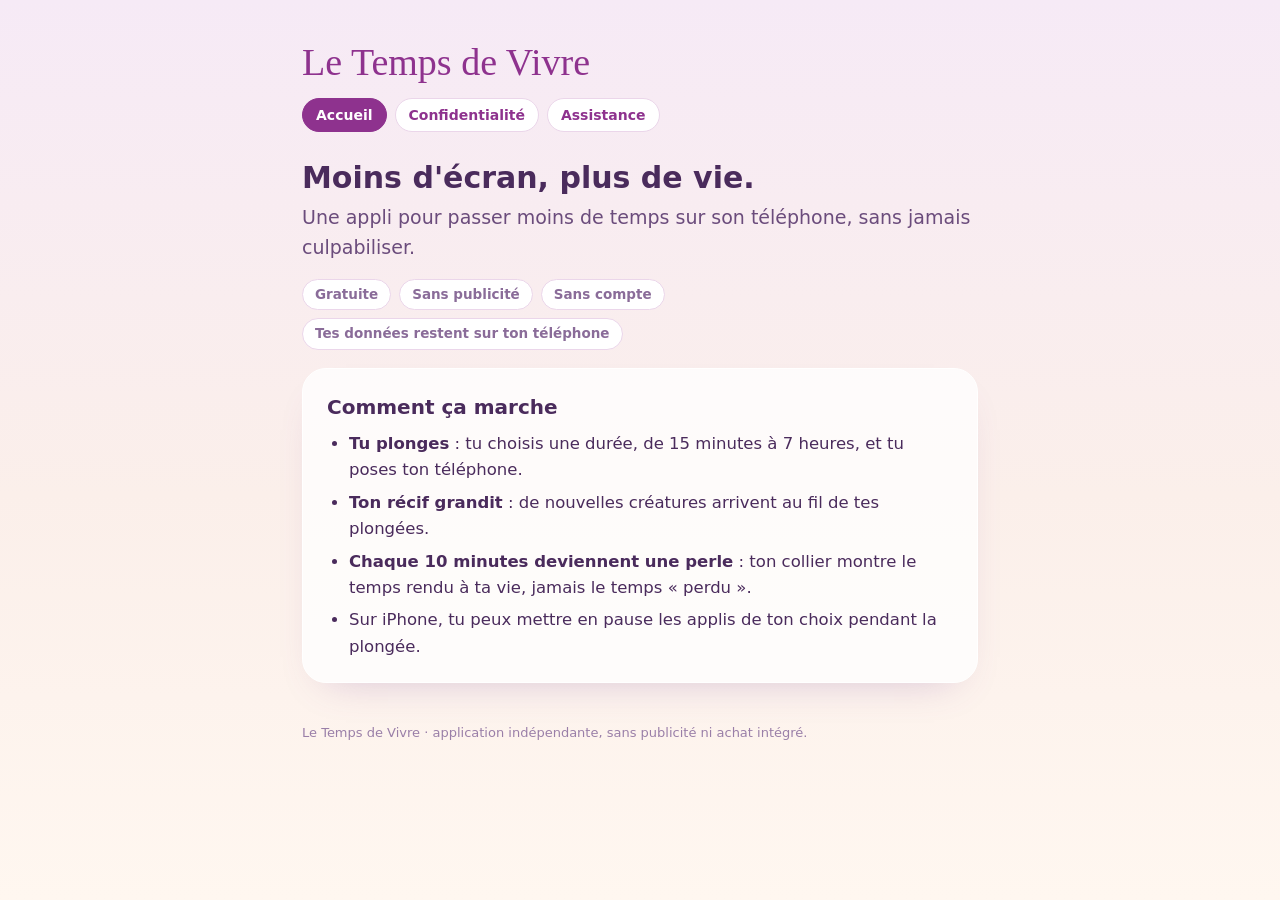
==== index.html @ ebf04ffc "Site de Le Temps de Vivre : accueil, confidentialité, assistance Co-Authored-By: Claude Opus 5.5 <no" ====
<!DOCTYPE html>
<html lang="fr">
<head>
<meta charset="utf-8">
<meta name="viewport" content="width=device-width, initial-scale=1">
<title>Le Temps de Vivre · Moins d'écran, plus de vie</title>
<meta name="description" content="Une appli gratuite, sans pub et sans compte pour passer moins de temps sur son téléphone, sans culpabiliser.">
<link rel="stylesheet" href="style.css">
</head>
<body>
<main>
<header>
  <a class="logo" href="./">Le Temps de Vivre</a>
  <nav><a href="./" aria-current="page">Accueil</a><a href="confidentialite.html">Confidentialité</a><a href="assistance.html">Assistance</a></nav>
</header>

<h1>Moins d'écran, plus de vie.</h1>
<p class="lead">Une appli pour passer moins de temps sur son téléphone, sans jamais culpabiliser.</p>
<div class="badges"><span>Gratuite</span><span>Sans publicité</span><span>Sans compte</span><span>Tes données restent sur ton téléphone</span></div>

<div class="card">
  <h2 style="margin-top:0">Comment ça marche</h2>
  <ul>
    <li><b>Tu plonges</b> : tu choisis une durée, de 15 minutes à 7 heures, et tu poses ton téléphone.</li>
    <li><b>Ton récif grandit</b> : de nouvelles créatures arrivent au fil de tes plongées.</li>
    <li><b>Chaque 10 minutes deviennent une perle</b> : ton collier montre le temps rendu à ta vie, jamais le temps « perdu ».</li>
    <li>Sur iPhone, tu peux mettre en pause les applis de ton choix pendant la plongée.</li>
  </ul>
</div>

<footer>Le Temps de Vivre · application indépendante, sans publicité ni achat intégré.</footer>
</main>
</body>
</html>
---- style.css ----
*{box-sizing:border-box;margin:0;padding:0}
body{font-family:system-ui,-apple-system,"Segoe UI",Roboto,sans-serif;color:#4A2B5C;line-height:1.6;background:linear-gradient(180deg,#F6EAF6 0%,#FBEFEA 55%,#FFF7F0 100%);min-height:100vh}
main{max-width:720px;margin:0 auto;padding:40px 22px 64px}
header{margin-bottom:28px}
.logo{font-family:"Brush Script MT","Snell Roundhand",cursive;font-size:38px;color:#8E328E;text-decoration:none;line-height:1.2}
nav{display:flex;flex-wrap:wrap;gap:8px;margin-top:12px}
nav a{font-size:14px;font-weight:600;padding:5px 13px;border-radius:999px;background:#fff;border:1px solid #EBD6EA;color:#8E328E;text-decoration:none}
nav a[aria-current]{background:#8E328E;color:#fff;border-color:#8E328E}
h1{font-size:30px;line-height:1.2;margin:8px 0 6px}
h2{font-size:20px;margin:30px 0 8px}
p,li{font-size:16.5px}
p+p{margin-top:10px}
ul{margin:8px 0 0 22px}
li+li{margin-top:6px}
.card{background:#FFFFFFC8;border:1px solid #fff;border-radius:24px;padding:22px 24px;box-shadow:0 18px 40px -24px #7A4A9A55;margin-top:18px}
.muted{color:#8A6C99;font-size:14px}
.lead{font-size:19px;color:#6B4C7C}
a{color:#8E328E}
.badges{display:flex;flex-wrap:wrap;gap:8px;margin-top:16px}
.badges span{font-size:13.5px;font-weight:600;padding:4px 12px;border-radius:999px;background:#fff;border:1px solid #EBD6EA;color:#8A6C99}
footer{margin-top:40px;font-size:13px;color:#9A7FA8}
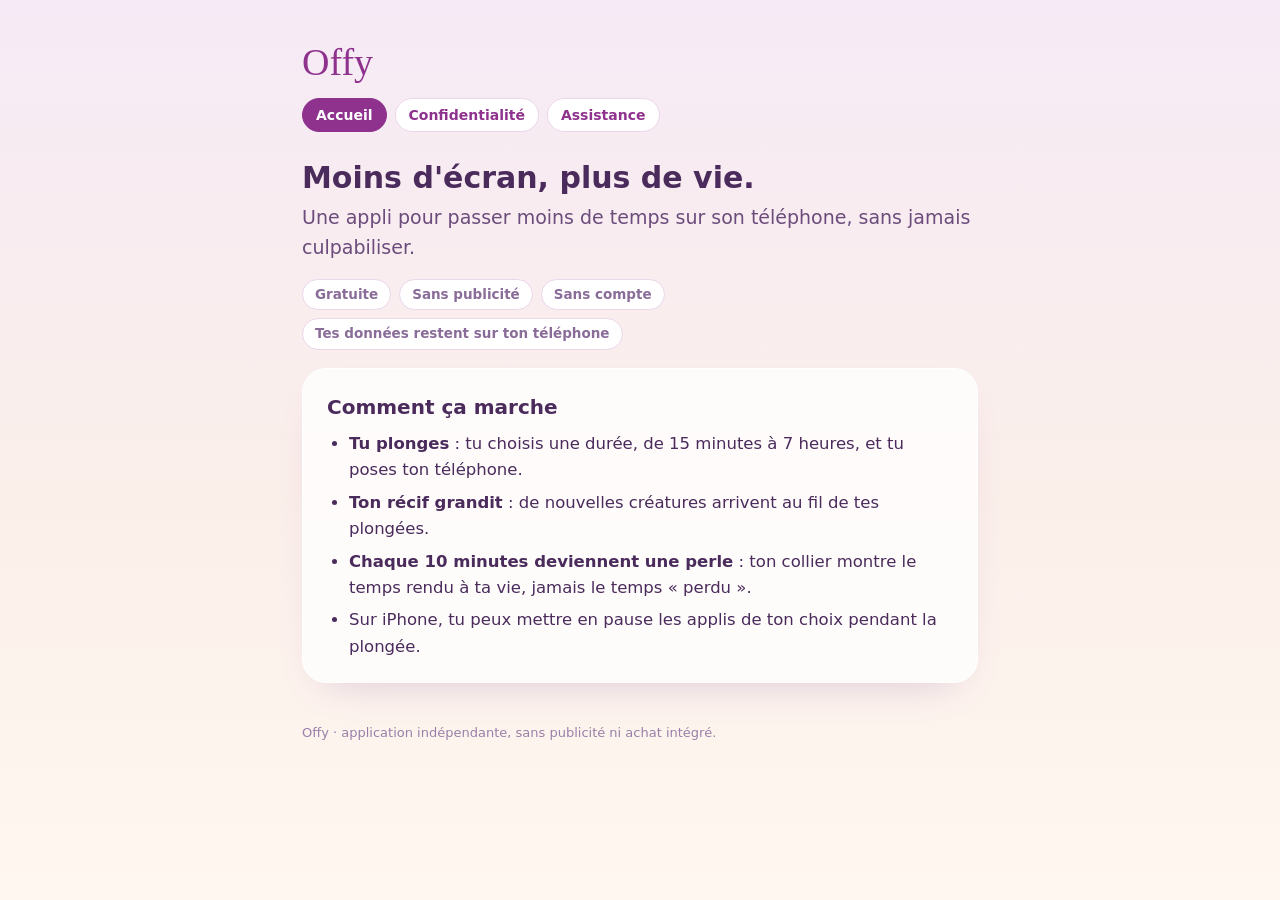
==== commit 050824fe: "Renommage de l'appli en Offy" ====
--- a/index.html
+++ b/index.html
@@ -3,14 +3,14 @@
 <head>
 <meta charset="utf-8">
 <meta name="viewport" content="width=device-width, initial-scale=1">
-<title>Le Temps de Vivre · Moins d'écran, plus de vie</title>
+<title>Offy · Moins d'écran, plus de vie</title>
 <meta name="description" content="Une appli gratuite, sans pub et sans compte pour passer moins de temps sur son téléphone, sans culpabiliser.">
 <link rel="stylesheet" href="style.css">
 </head>
 <body>
 <main>
 <header>
-  <a class="logo" href="./">Le Temps de Vivre</a>
+  <a class="logo" href="./">Offy</a>
   <nav><a href="./" aria-current="page">Accueil</a><a href="confidentialite.html">Confidentialité</a><a href="assistance.html">Assistance</a></nav>
 </header>
 
@@ -28,7 +28,7 @@
   </ul>
 </div>
 
-<footer>Le Temps de Vivre · application indépendante, sans publicité ni achat intégré.</footer>
+<footer>Offy · application indépendante, sans publicité ni achat intégré.</footer>
 </main>
 </body>
 </html>
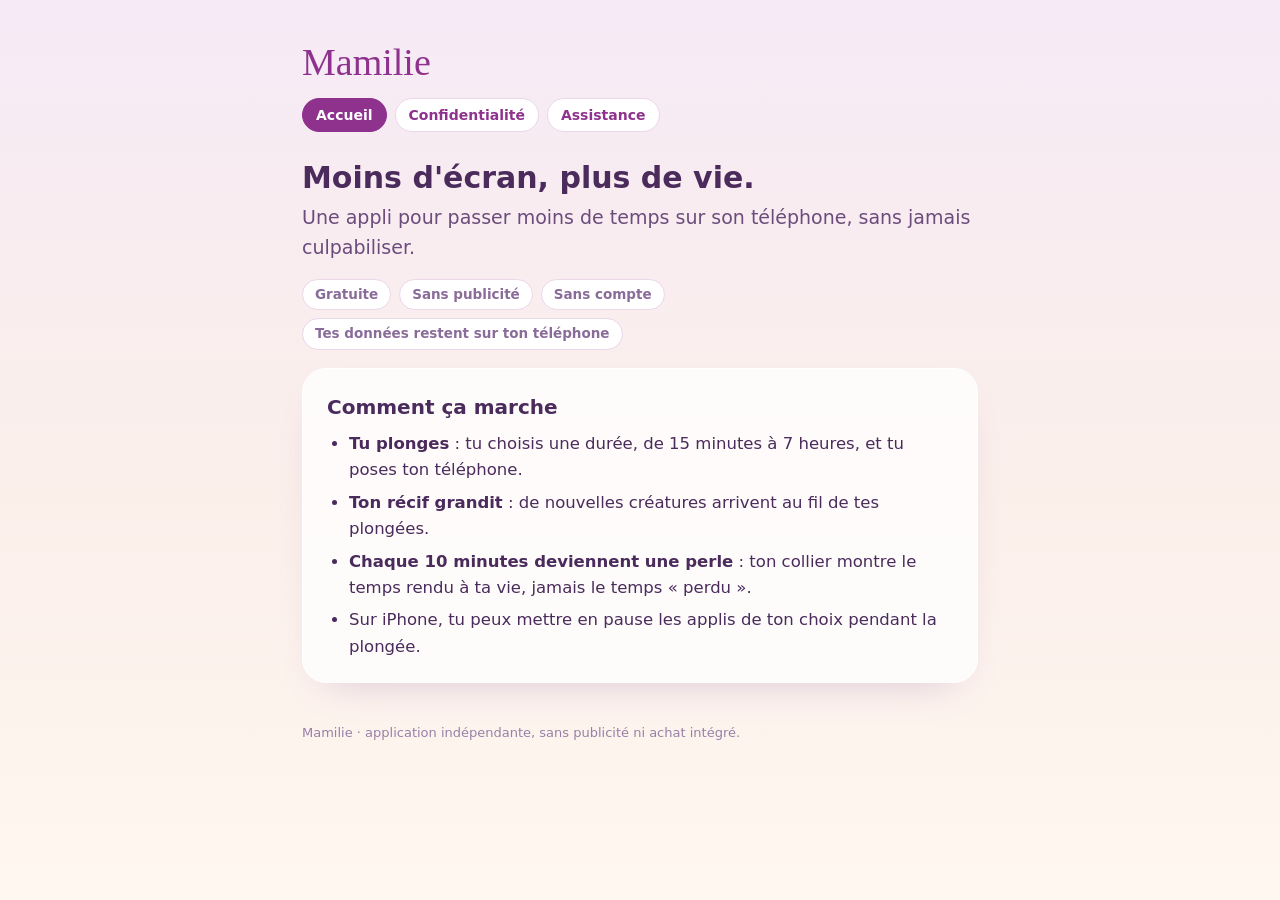
==== commit 0c1c4bea: "Renommage de l'appli en Mamilie" ====
--- a/index.html
+++ b/index.html
@@ -3,14 +3,14 @@
 <head>
 <meta charset="utf-8">
 <meta name="viewport" content="width=device-width, initial-scale=1">
-<title>Offy · Moins d'écran, plus de vie</title>
+<title>Mamilie · Moins d'écran, plus de vie</title>
 <meta name="description" content="Une appli gratuite, sans pub et sans compte pour passer moins de temps sur son téléphone, sans culpabiliser.">
 <link rel="stylesheet" href="style.css">
 </head>
 <body>
 <main>
 <header>
-  <a class="logo" href="./">Offy</a>
+  <a class="logo" href="./">Mamilie</a>
   <nav><a href="./" aria-current="page">Accueil</a><a href="confidentialite.html">Confidentialité</a><a href="assistance.html">Assistance</a></nav>
 </header>
 
@@ -28,7 +28,7 @@
   </ul>
 </div>
 
-<footer>Offy · application indépendante, sans publicité ni achat intégré.</footer>
+<footer>Mamilie · application indépendante, sans publicité ni achat intégré.</footer>
 </main>
 </body>
 </html>
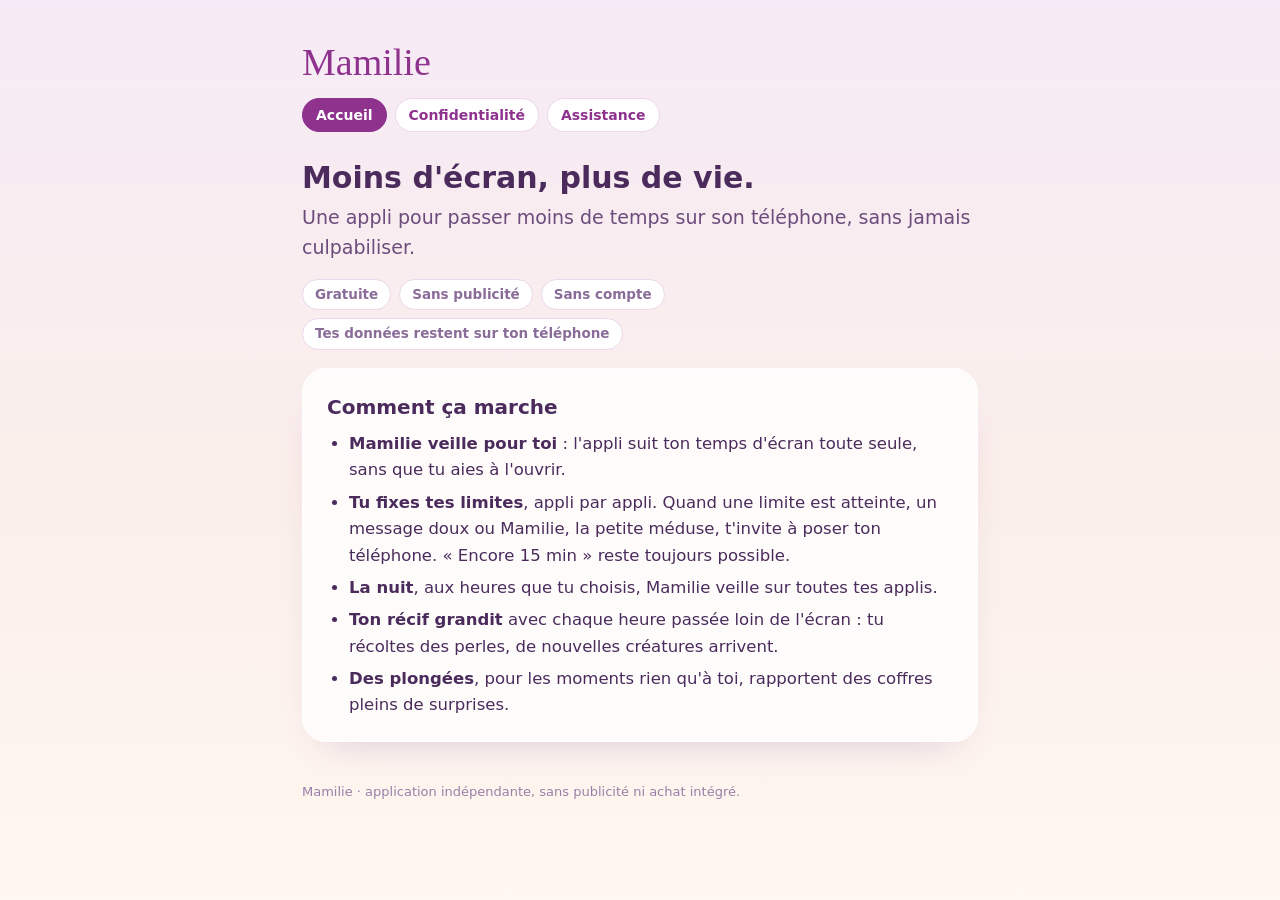
==== commit 58bd2313: "Confidentialité, accueil et assistance : nouveau fonctionnement (suivi du temps d'écran, limites, nu" ====
--- a/index.html
+++ b/index.html
@@ -21,10 +21,11 @@
 <div class="card">
   <h2 style="margin-top:0">Comment ça marche</h2>
   <ul>
-    <li><b>Tu plonges</b> : tu choisis une durée, de 15 minutes à 7 heures, et tu poses ton téléphone.</li>
-    <li><b>Ton récif grandit</b> : de nouvelles créatures arrivent au fil de tes plongées.</li>
-    <li><b>Chaque 10 minutes deviennent une perle</b> : ton collier montre le temps rendu à ta vie, jamais le temps « perdu ».</li>
-    <li>Sur iPhone, tu peux mettre en pause les applis de ton choix pendant la plongée.</li>
+    <li><b>Mamilie veille pour toi</b> : l'appli suit ton temps d'écran toute seule, sans que tu aies à l'ouvrir.</li>
+    <li><b>Tu fixes tes limites</b>, appli par appli. Quand une limite est atteinte, un message doux ou Mamilie, la petite méduse, t'invite à poser ton téléphone. « Encore 15 min » reste toujours possible.</li>
+    <li><b>La nuit</b>, aux heures que tu choisis, Mamilie veille sur toutes tes applis.</li>
+    <li><b>Ton récif grandit</b> avec chaque heure passée loin de l'écran : tu récoltes des perles, de nouvelles créatures arrivent.</li>
+    <li><b>Des plongées</b>, pour les moments rien qu'à toi, rapportent des coffres pleins de surprises.</li>
   </ul>
 </div>
 
--- a/style.css
+++ b/style.css
@@ -19,3 +19,5 @@
 .badges{display:flex;flex-wrap:wrap;gap:8px;margin-top:16px}
 .badges span{font-size:13.5px;font-weight:600;padding:4px 12px;border-radius:999px;background:#fff;border:1px solid #EBD6EA;color:#8A6C99}
 footer{margin-top:40px;font-size:13px;color:#9A7FA8}
+h3{font-size:17px;margin:20px 0 4px}
+ul+p{margin-top:10px}
